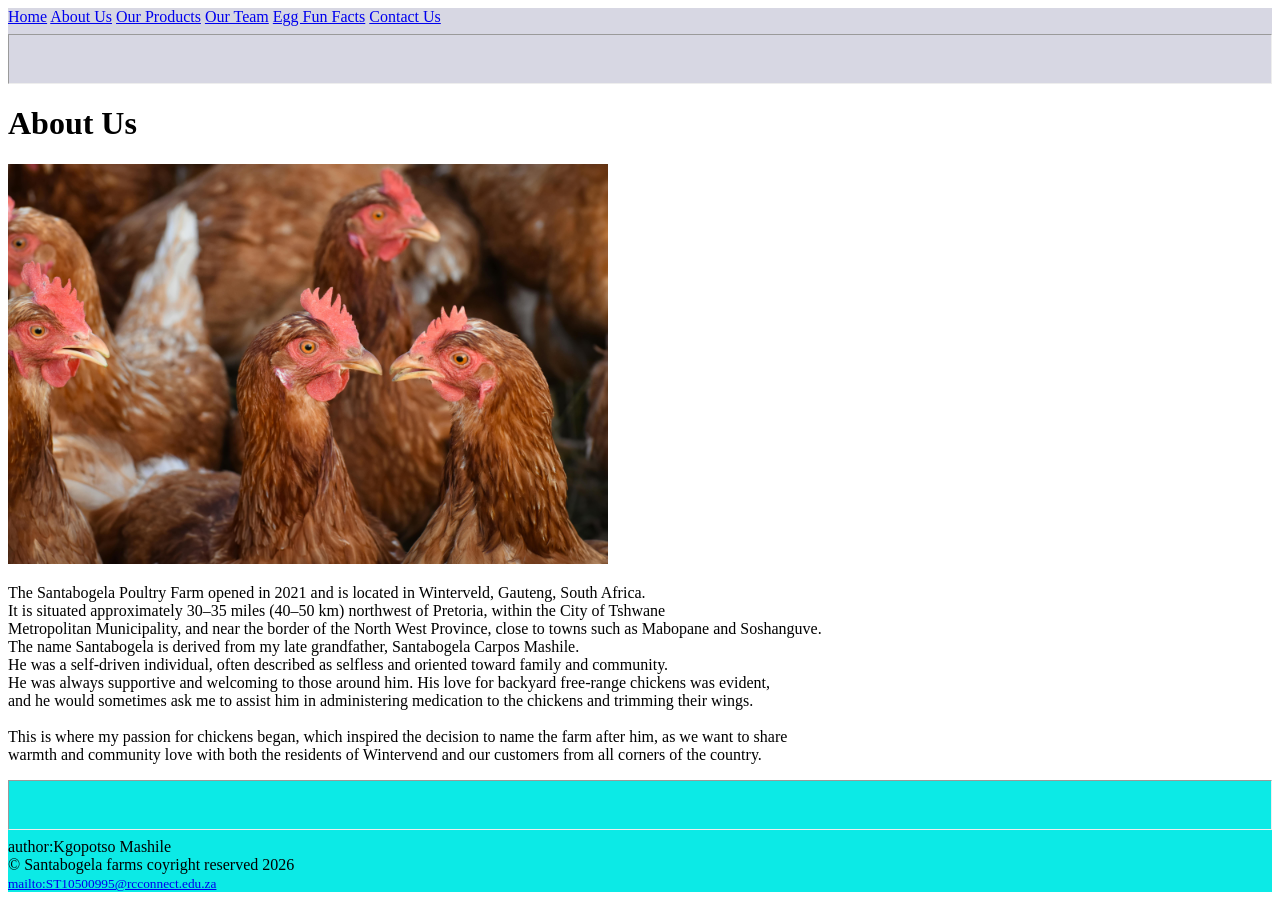
==== about.html @ d3beddb4 "Initial commit" ====
<!DOCTYPE html>

<html>
    <head>
        <title>About Us</title>
        </head>

        <header style="background-color: rgba(54, 54, 113, 0.198);">
        <a href="index.html">Home</a>
        <a href="about.html">About Us</a>
        <a href="ourproducts.html">Our Products</a>
     <a href="ourteam.html">Our Team</a>
     <a href="eggfunfacts.html">Egg Fun Facts</a>
     <a href="contacts.html">Contact Us</a>
     <hr size="50">

     </header>


     <body> 
        
     <h1>About Us</h1>
     
     <img src="images/chicken4.jpg" height="400">
     

       
    <p>
    The Santabogela Poultry Farm opened in 2021 and is located in Winterveld, Gauteng, South Africa. <br>
    It is situated approximately 30–35 miles (40–50 km) northwest of Pretoria, within the City of Tshwane <br> 
    Metropolitan Municipality, and near the border of the North West Province, close to towns such as Mabopane and Soshanguve.<br>
    The name Santabogela is derived from my late grandfather, Santabogela Carpos Mashile. <br>
    He was a self-driven individual, often described as selfless and oriented toward family and community. <br> 
    He was always supportive and welcoming to those around him. His love for backyard free-range chickens was evident,<br>
    and he would sometimes ask me to assist him in administering medication to the chickens and trimming their wings. <br>
    <br>
    This is where my passion for chickens began, which inspired the decision to name the farm after him, as we want to share <br>
    warmth and community love with both the residents of Wintervend and our customers from all corners of the country.

     </p>
            


         <footer style="background-color: rgb(12, 234, 230);">
             <hr size="50">
                   author:Kgopotso Mashile <br>
                  &copy; Santabogela farms coyright reserved 2026 <br>
             <small><a href="mailto:ST10500995@rcconnect.edu.za">mailto:ST10500995@rcconnect.edu.za</a> </small> <br>

         </footer>
     
     </body>
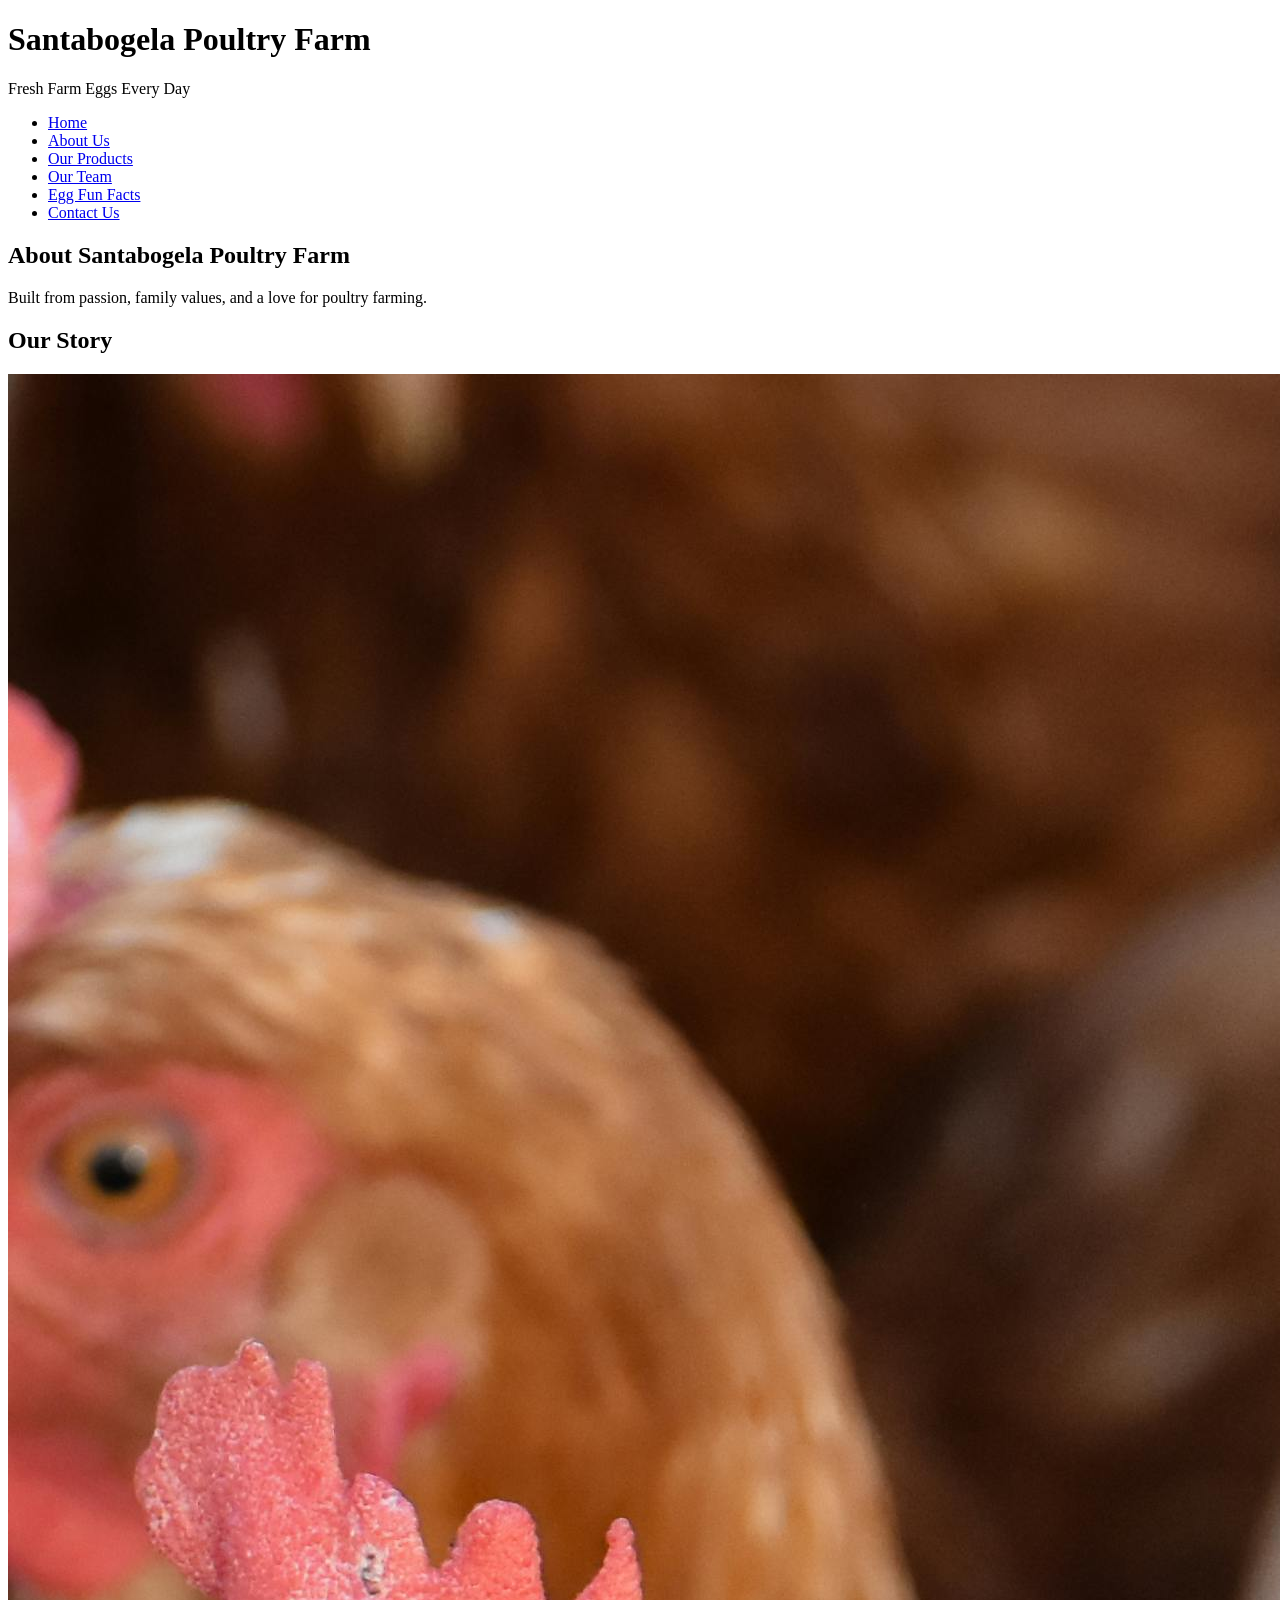
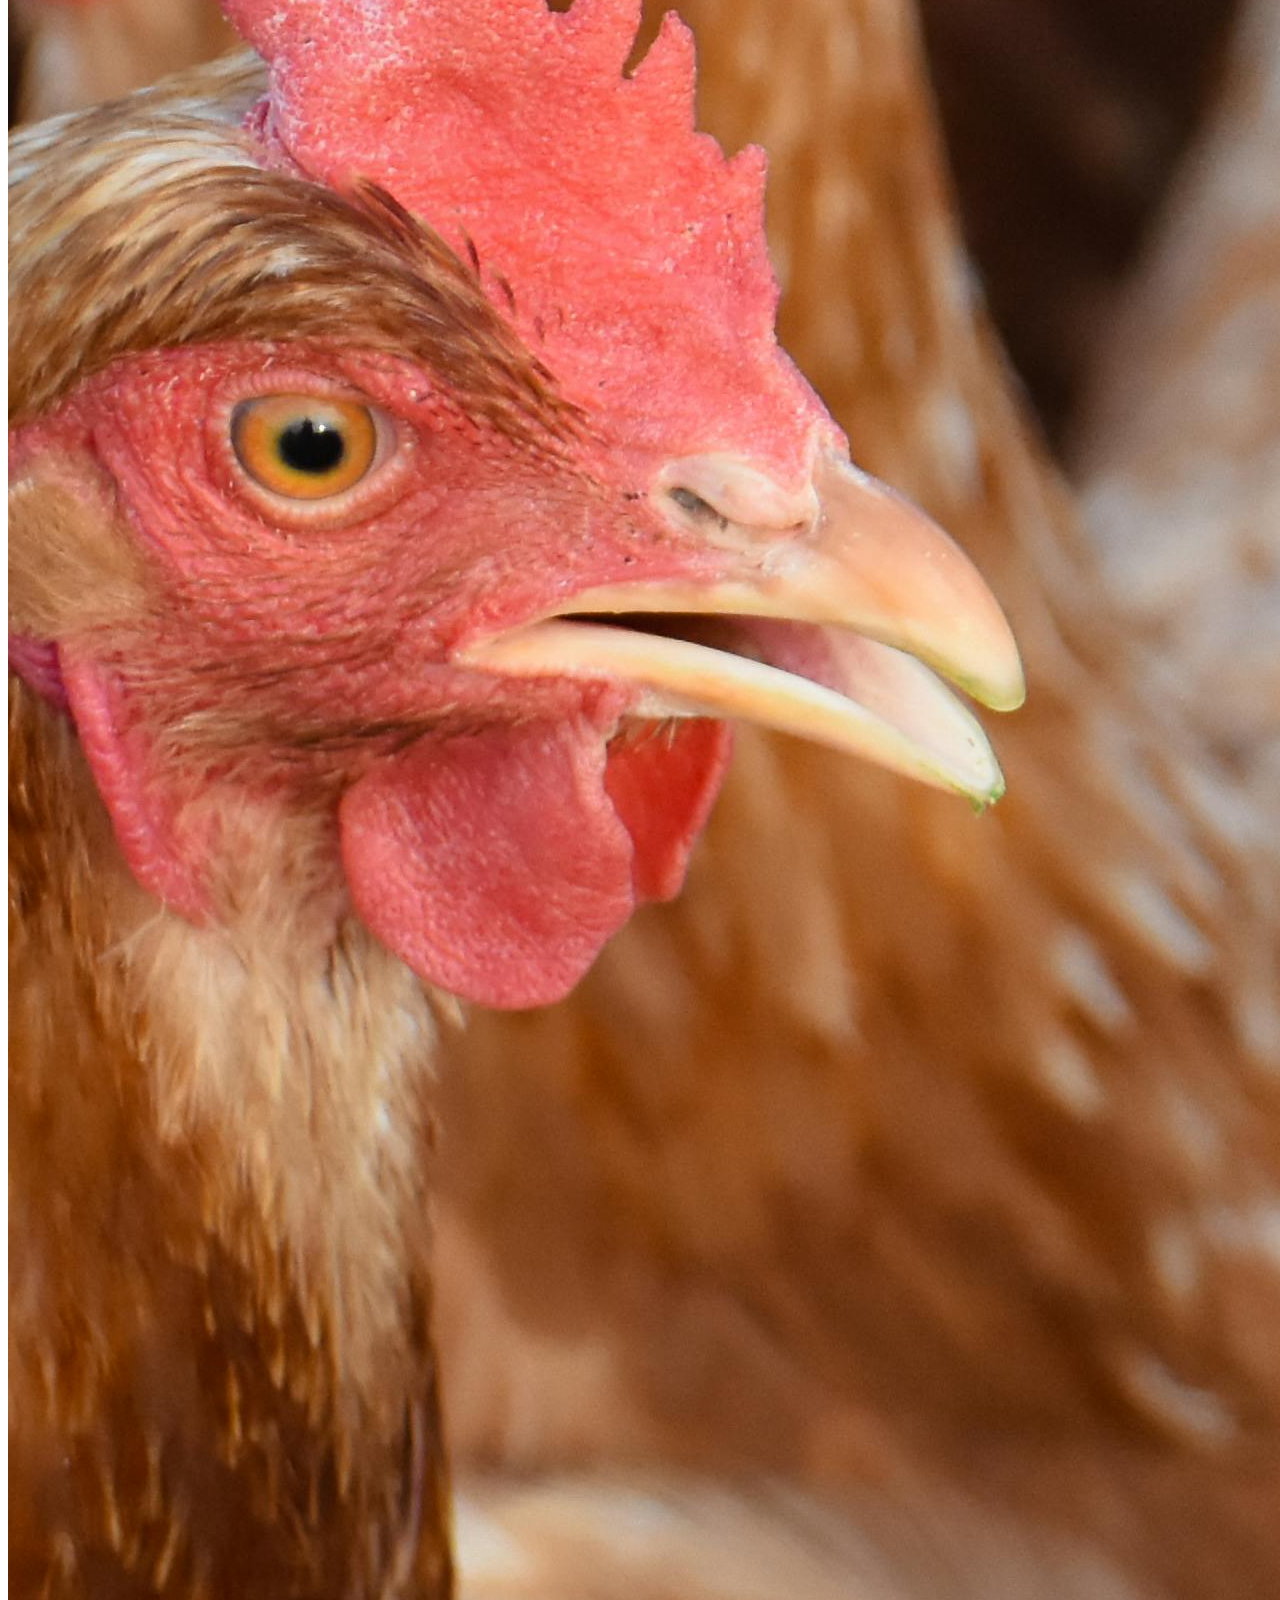
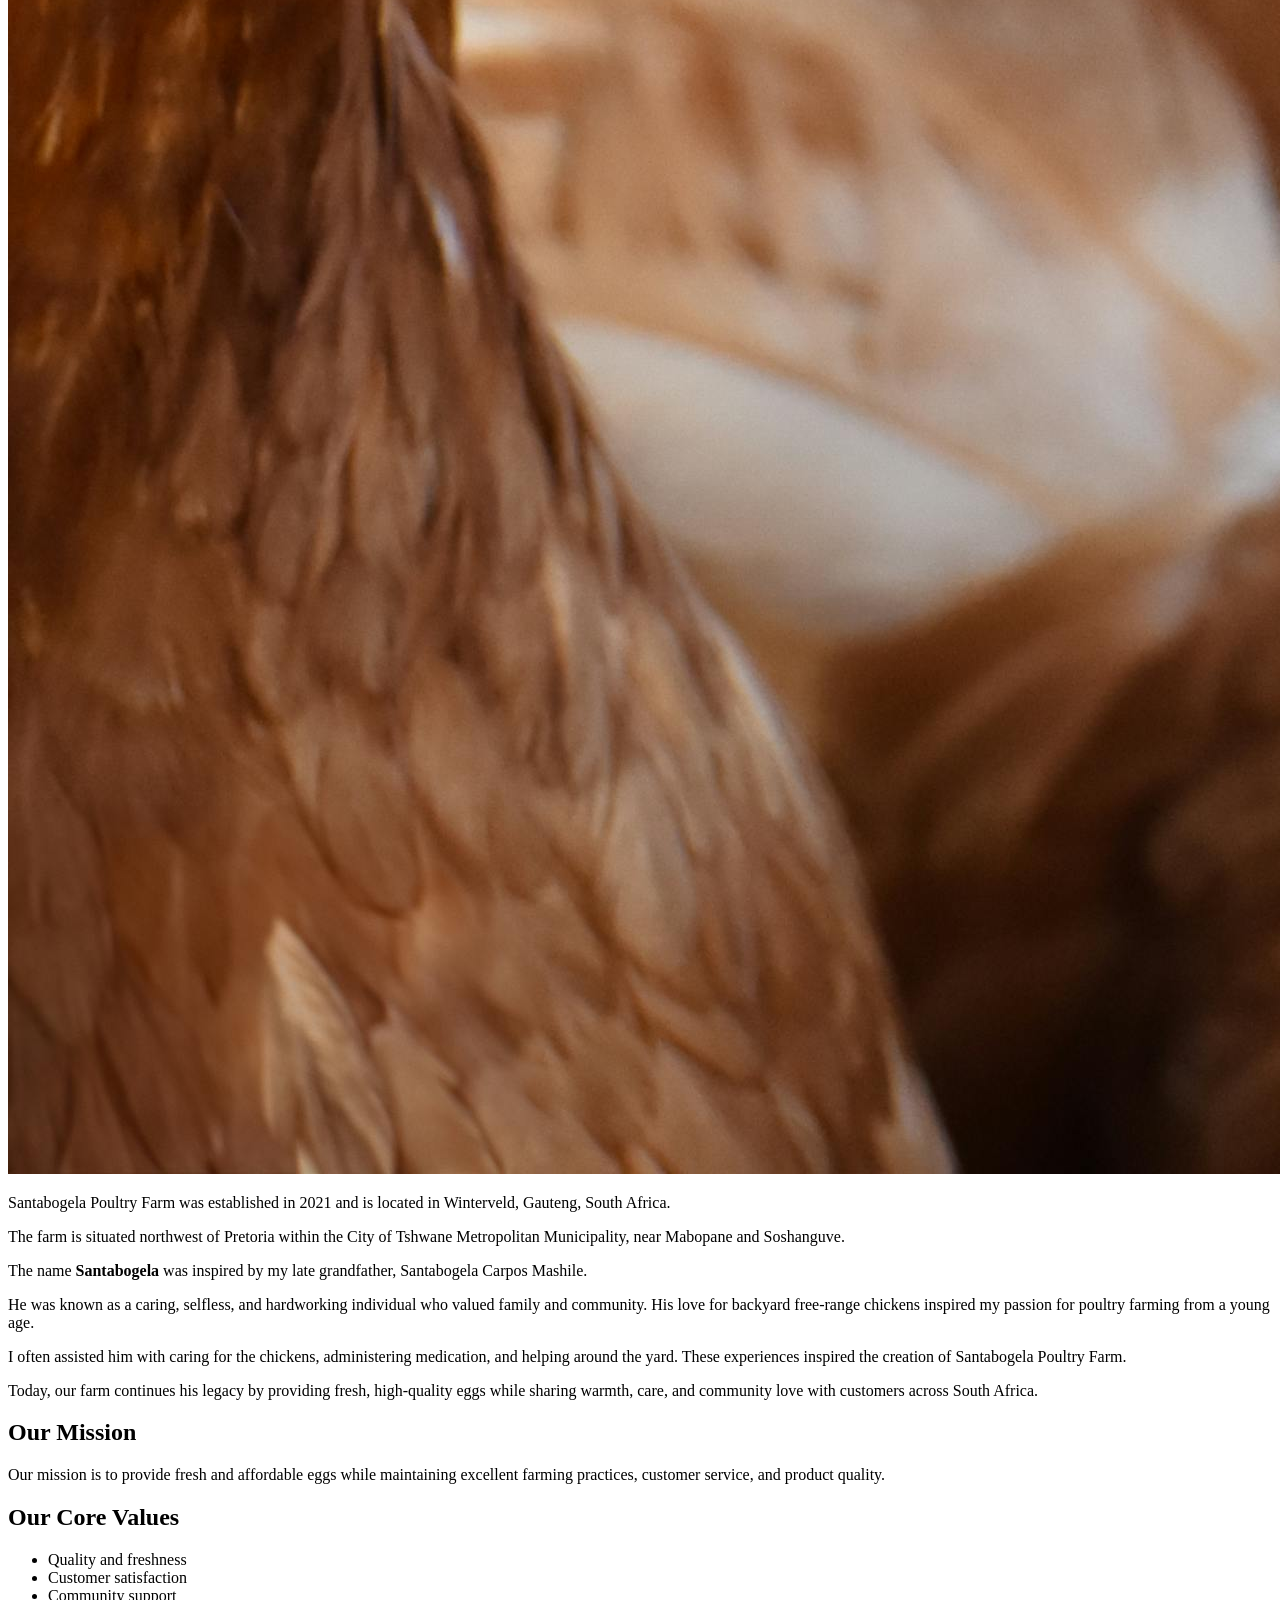
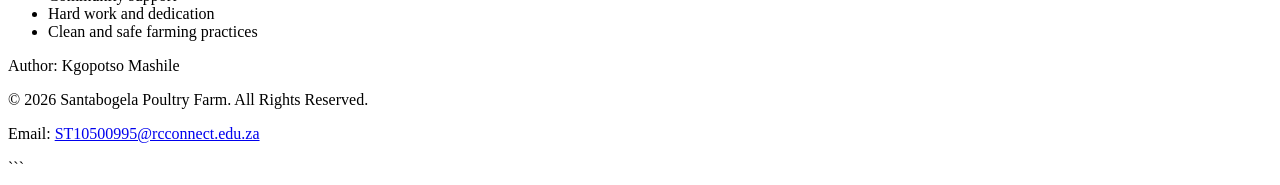
==== commit c0b71d5c: "updated my index, about,our team and contact page also added readme file" ====
--- a/about.html
+++ b/about.html
@@ -1,55 +1,182 @@
+
 <!DOCTYPE html>
-
-<html>
-    <head>
-        <title>About Us</title>
-        </head>
-
-        <header style="background-color: rgba(54, 54, 113, 0.198);">
-        <a href="index.html">Home</a>
-        <a href="about.html">About Us</a>
-        <a href="ourproducts.html">Our Products</a>
-     <a href="ourteam.html">Our Team</a>
-     <a href="eggfunfacts.html">Egg Fun Facts</a>
-     <a href="contacts.html">Contact Us</a>
-     <hr size="50">
-
-     </header>
-
-
-     <body> 
-        
-     <h1>About Us</h1>
-     
-     <img src="images/chicken4.jpg" height="400">
-     
-
-       
-    <p>
-    The Santabogela Poultry Farm opened in 2021 and is located in Winterveld, Gauteng, South Africa. <br>
-    It is situated approximately 30–35 miles (40–50 km) northwest of Pretoria, within the City of Tshwane <br> 
-    Metropolitan Municipality, and near the border of the North West Province, close to towns such as Mabopane and Soshanguve.<br>
-    The name Santabogela is derived from my late grandfather, Santabogela Carpos Mashile. <br>
-    He was a self-driven individual, often described as selfless and oriented toward family and community. <br> 
-    He was always supportive and welcoming to those around him. His love for backyard free-range chickens was evident,<br>
-    and he would sometimes ask me to assist him in administering medication to the chickens and trimming their wings. <br>
-    <br>
-    This is where my passion for chickens began, which inspired the decision to name the farm after him, as we want to share <br>
-    warmth and community love with both the residents of Wintervend and our customers from all corners of the country.
-
-     </p>
-            
-
-
-         <footer style="background-color: rgb(12, 234, 230);">
-             <hr size="50">
-                   author:Kgopotso Mashile <br>
-                  &copy; Santabogela farms coyright reserved 2026 <br>
-             <small><a href="mailto:ST10500995@rcconnect.edu.za">mailto:ST10500995@rcconnect.edu.za</a> </small> <br>
-
-         </footer>
-     
-     </body>
+<html lang="en">
+
+<head>
+
+    <meta charset="UTF-8">
+
+    <meta name="viewport" content="width=device-width, initial-scale=1.0">
+
+    <title>About Us | Santabogela Poultry Farm</title>
+
+    <!-- External CSS -->
+    <link rel="stylesheet" href="style.css">
+
+    <!-- Google Font -->
+    <link rel="preconnect" href="https://fonts.googleapis.com">
+
+    <link href="https://fonts.googleapis.com/css2?family=Poppins:wght@300;400;600;700&display=swap" rel="stylesheet">
+
+</head>
+
+<body>
+
+    <!-- HEADER -->
+    <header>
+
+        <div class="logo">
+
+            <h1>Santabogela Poultry Farm</h1>
+
+            <p>Fresh Farm Eggs Every Day</p>
+
+        </div>
+
+        <!-- NAVIGATION -->
+        <nav>
+
+            <ul>
+
+                <li><a href="index.html">Home</a></li>
+
+                <li><a href="about.html" class="active">About Us</a></li>
+
+                <li><a href="ourproducts.html">Our Products</a></li>
+
+                <li><a href="ourteam.html">Our Team</a></li>
+
+                <li><a href="eggfunfacts.html">Egg Fun Facts</a></li>
+
+                <li><a href="contacts.html">Contact Us</a></li>
+
+            </ul>
+
+        </nav>
+
+    </header>
+
+    <!-- HERO SECTION -->
+    <section class="hero">
+
+        <div class="hero-text">
+
+            <h2>About Santabogela Poultry Farm</h2>
+
+            <p>
+                Built from passion, family values, and a love for poultry farming.
+            </p>
+
+        </div>
+
+    </section>
+
+    <!-- MAIN CONTENT -->
+    <main class="container">
+
+        <!-- ABOUT STORY -->
+        <section class="card">
+
+            <h2>Our Story</h2>
+
+            <img src="images/chicken4.jpg"
+                 alt="Santabogela Poultry Farm"
+                 class="about-image">
+
+            <p>
+                Santabogela Poultry Farm was established in 2021 and is located
+                in Winterveld, Gauteng, South Africa.
+            </p>
+
+            <p>
+                The farm is situated northwest of Pretoria within the City of Tshwane
+                Metropolitan Municipality, near Mabopane and Soshanguve.
+            </p>
+
+            <p>
+                The name <strong>Santabogela</strong> was inspired by my late grandfather,
+                Santabogela Carpos Mashile.
+            </p>
+
+            <p>
+                He was known as a caring, selfless, and hardworking individual who
+                valued family and community. His love for backyard free-range chickens
+                inspired my passion for poultry farming from a young age.
+            </p>
+
+            <p>
+                I often assisted him with caring for the chickens, administering medication,
+                and helping around the yard. These experiences inspired the creation of
+                Santabogela Poultry Farm.
+            </p>
+
+            <p>
+                Today, our farm continues his legacy by providing fresh, high-quality eggs
+                while sharing warmth, care, and community love with customers across South Africa.
+            </p>
+
+        </section>
+
+        <!-- MISSION -->
+        <section class="card">
+
+            <h2>Our Mission</h2>
+
+            <p>
+                Our mission is to provide fresh and affordable eggs while maintaining
+                excellent farming practices, customer service, and product quality.
+            </p>
+
+        </section>
+
+        <!-- VALUES -->
+        <section class="card">
+
+            <h2>Our Core Values</h2>
+
+            <ul>
+
+                <li>Quality and freshness</li>
+
+                <li>Customer satisfaction</li>
+
+                <li>Community support</li>
+
+                <li>Hard work and dedication</li>
+
+                <li>Clean and safe farming practices</li>
+
+            </ul>
+
+        </section>
+
+    </main>
+
+    <!-- FOOTER -->
+    <footer>
+
+        <p>
+            Author: Kgopotso Mashile
+        </p>
+
+        <p>
+            &copy; 2026 Santabogela Poultry Farm.
+            All Rights Reserved.
+        </p>
+
+        <p>
+            Email:
+            <a href="mailto:ST10500995@rcconnect.edu.za">
+                ST10500995@rcconnect.edu.za
+            </a>
+        </p>
+
+    </footer>
+
+</body>
+</html>
+```
+
 
 
 
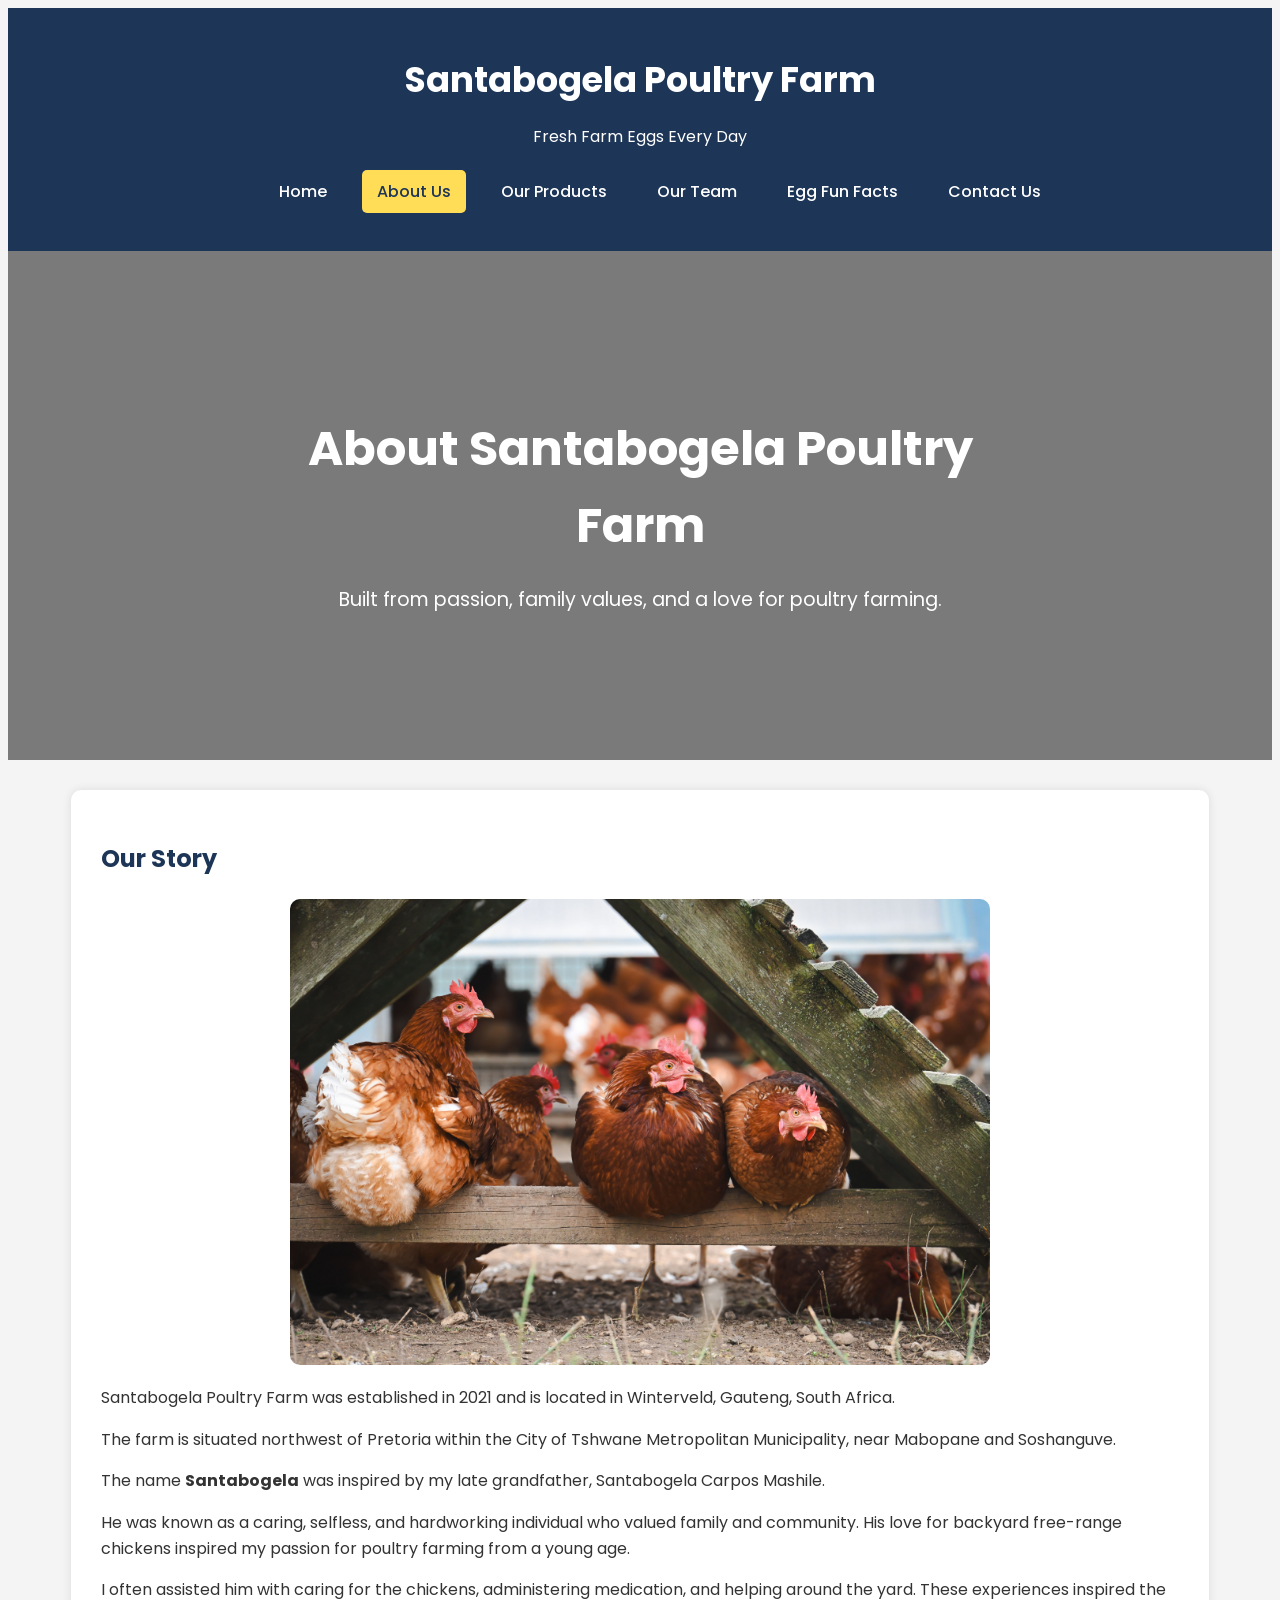
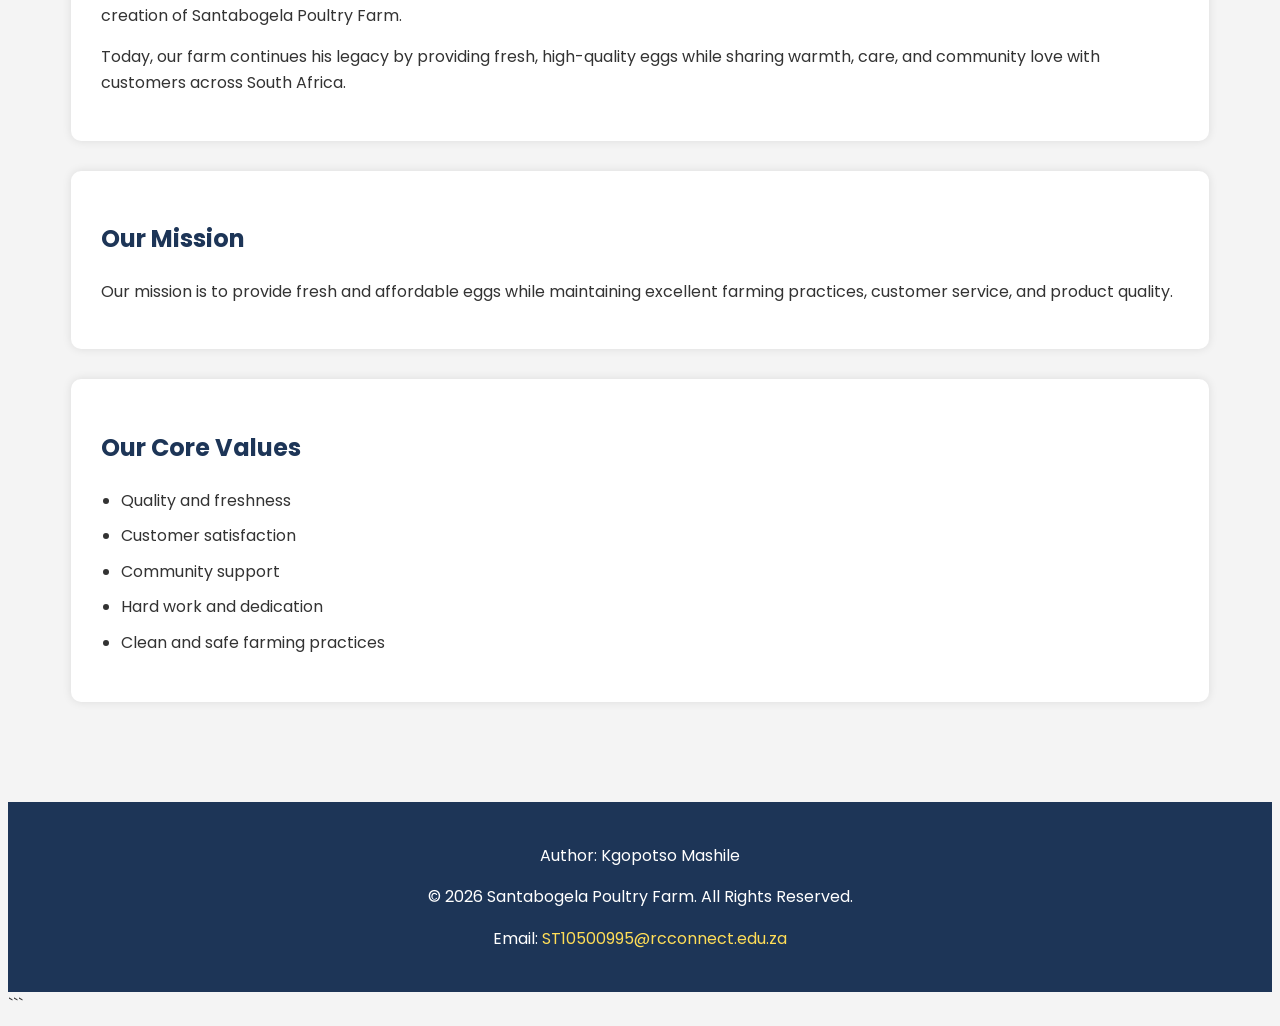
==== commit f5b278a0: "added photos" ====
--- a/about.html
+++ b/about.html
@@ -18,6 +18,8 @@
 
     <link href="https://fonts.googleapis.com/css2?family=Poppins:wght@300;400;600;700&display=swap" rel="stylesheet">
 
+    <link rel="stylesheet" href="css/style.css">
+
 </head>
 
 <body>
@@ -79,7 +81,7 @@
 
             <h2>Our Story</h2>
 
-            <img src="images/chicken4.jpg"
+            <img src="images/freerange.jpg"
                  alt="Santabogela Poultry Farm"
                  class="about-image">
 
--- a/css/style.css
+++ b/css/style.css
@@ -0,0 +1,387 @@
+html5
+
+
+*{
+    margin: 0;
+    padding: 0;
+    box-sizing: border-box;
+}
+
+body{
+    font-family: 'Poppins', sans-serif;
+    background-color: #f4f4f4;
+    color: #333;
+    line-height: 1.6;
+}
+
+
+header{
+    background-color: #1d3557;
+    color: white;
+    text-align: center;
+    padding: 20px;
+}
+
+/* LOGO */
+.logo h1{
+    font-size: 2.2rem;
+    margin-bottom: 5px;
+}
+
+.logo p{
+    font-size: 1rem;
+}
+
+
+
+nav ul{
+    list-style: none;
+    display: flex;
+    justify-content: center;
+    flex-wrap: wrap;
+    margin-top: 20px;
+}
+
+nav ul li{
+    margin: 10px;
+}
+
+nav ul li a{
+    color: white;
+    text-decoration: none;
+    padding: 10px 15px;
+    border-radius: 5px;
+    transition: 0.3s;
+    font-weight: 500;
+}
+
+/* ACTIVE PAGE */
+.active{
+    background-color: #ffdd57;
+    color: #1d3557;
+}
+
+/* HOVER EFFECT */
+nav ul li a:hover{
+    background-color: #457b9d;
+}
+
+
+
+.hero{
+    background-image:
+    linear-gradient(rgba(0,0,0,0.5),
+    rgba(0,0,0,0.5)),
+    url("images/chicken4.jpg");
+
+    background-size: cover;
+    background-position: center;
+
+    color: white;
+    text-align: center;
+
+    padding: 120px 20px;
+}
+
+.hero-text{
+    max-width: 700px;
+    margin: auto;
+}
+
+.hero h2{
+    font-size: 3rem;
+    margin-bottom: 20px;
+}
+
+.hero p{
+    font-size: 1.2rem;
+    margin-bottom: 25px;
+}
+
+
+
+.btn{
+    background-color: #ffdd57;
+    color: #1d3557;
+    padding: 12px 20px;
+    text-decoration: none;
+    border-radius: 5px;
+    font-weight: bold;
+    display: inline-block;
+    transition: 0.3s;
+}
+
+.btn:hover{
+    background-color: #1d3557;
+    color: white;
+}
+
+
+
+.container{
+    width: 90%;
+    max-width: 1200px;
+    margin: auto;
+    padding: 30px 0;
+}
+
+
+
+.card{
+    background-color: white;
+    padding: 30px;
+    margin-bottom: 30px;
+    border-radius: 10px;
+    box-shadow: 0px 0px 10px rgba(0,0,0,0.1);
+    transition: 0.3s;
+}
+
+.card:hover{
+    transform: translateY(-5px);
+}
+
+.card h2{
+    color: #1d3557;
+    margin-bottom: 20px;
+}
+
+.card p{
+    margin-bottom: 15px;
+}
+
+
+
+.card ul{
+    padding-left: 20px;
+}
+
+.card ul li{
+    margin-bottom: 10px;
+}
+
+
+
+.gallery{
+    margin: 40px 0;
+}
+
+.gallery h2{
+    text-align: center;
+    margin-bottom: 25px;
+    color: #1d3557;
+}
+
+.gallery-grid{
+    display: grid;
+    grid-template-columns:
+    repeat(auto-fit, minmax(250px, 1fr));
+
+    gap: 20px;
+}
+
+.gallery-grid img{
+    width: 100%;
+    height: 250px;
+    object-fit: cover;
+
+    border-radius: 10px;
+
+    box-shadow: 0px 0px 10px rgba(0,0,0,0.1);
+
+    transition: 0.3s;
+}
+
+.gallery-grid img:hover{
+    transform: scale(1.03);
+}
+
+
+.products-grid{
+    display: grid;
+    grid-template-columns:
+    repeat(auto-fit, minmax(250px, 1fr));
+
+    gap: 25px;
+    margin-top: 30px;
+}
+
+.product-card{
+    background-color: white;
+    border-radius: 10px;
+    overflow: hidden;
+    text-align: center;
+
+    box-shadow: 0px 0px 10px rgba(0,0,0,0.1);
+
+    transition: 0.3s;
+}
+
+.product-card:hover{
+    transform: translateY(-8px);
+}
+
+.product-card img{
+    width: 100%;
+    height: 220px;
+    object-fit: cover;
+}
+
+.product-card h3{
+    color: #1d3557;
+    margin: 15px 0;
+}
+
+.product-card p{
+    padding: 0 15px 20px;
+}
+
+.product-card .btn{
+    margin-bottom: 20px;
+}
+
+
+
+.info-boxes{
+    display: grid;
+    grid-template-columns:
+    repeat(auto-fit, minmax(250px, 1fr));
+
+    gap: 20px;
+    margin: 30px 0;
+}
+
+.info-card{
+    background-color: white;
+    padding: 25px;
+    text-align: center;
+
+    border-radius: 10px;
+
+    box-shadow: 0px 0px 10px rgba(0,0,0,0.1);
+}
+
+.info-card h3{
+    color: #1d3557;
+    margin-bottom: 10px;
+}
+
+
+
+.contact-grid{
+    display: grid;
+    grid-template-columns:
+    repeat(auto-fit, minmax(220px, 1fr));
+
+    gap: 20px;
+}
+
+.contact-card{
+    background-color: white;
+    padding: 25px;
+
+    border-radius: 10px;
+
+    text-align: center;
+
+    box-shadow: 0px 0px 10px rgba(0,0,0,0.1);
+
+    transition: 0.3s;
+}
+
+.contact-card:hover{
+    transform: translateY(-5px);
+}
+
+.contact-card h3{
+    color: #1d3557;
+    margin-bottom: 15px;
+}
+
+/* =========================
+   BLOCKQUOTE
+========================= */
+
+blockquote{
+    background-color: #f9f9f9;
+    border-left: 5px solid #ffdd57;
+
+    padding: 15px;
+    margin: 20px 0;
+
+    font-style: italic;
+}
+
+
+
+.about-image{
+    width: 100%;
+    max-width: 700px;
+
+    display: block;
+
+    margin: 20px auto;
+
+    border-radius: 10px;
+}
+
+/* =========================
+   FOOTER
+========================= */
+
+footer{
+    background-color: #1d3557;
+    color: white;
+
+    text-align: center;
+
+    padding: 25px;
+
+    margin-top: 40px;
+}
+
+footer a{
+    color: #ffdd57;
+    text-decoration: none;
+}
+
+footer a:hover{
+    text-decoration: underline;
+}
+
+/* =========================
+   RESPONSIVE DESIGN
+========================= */
+
+@media screen and (max-width: 768px){
+
+    nav ul{
+        flex-direction: column;
+        align-items: center;
+    }
+
+    .hero{
+        padding: 80px 20px;
+    }
+
+    .hero h2{
+        font-size: 2rem;
+    }
+
+    .hero p{
+        font-size: 1rem;
+    }
+
+    .container{
+        width: 95%;
+    }
+
+    .gallery-grid img{
+        height: 220px;
+    }
+
+}
+```
+
+
+
+
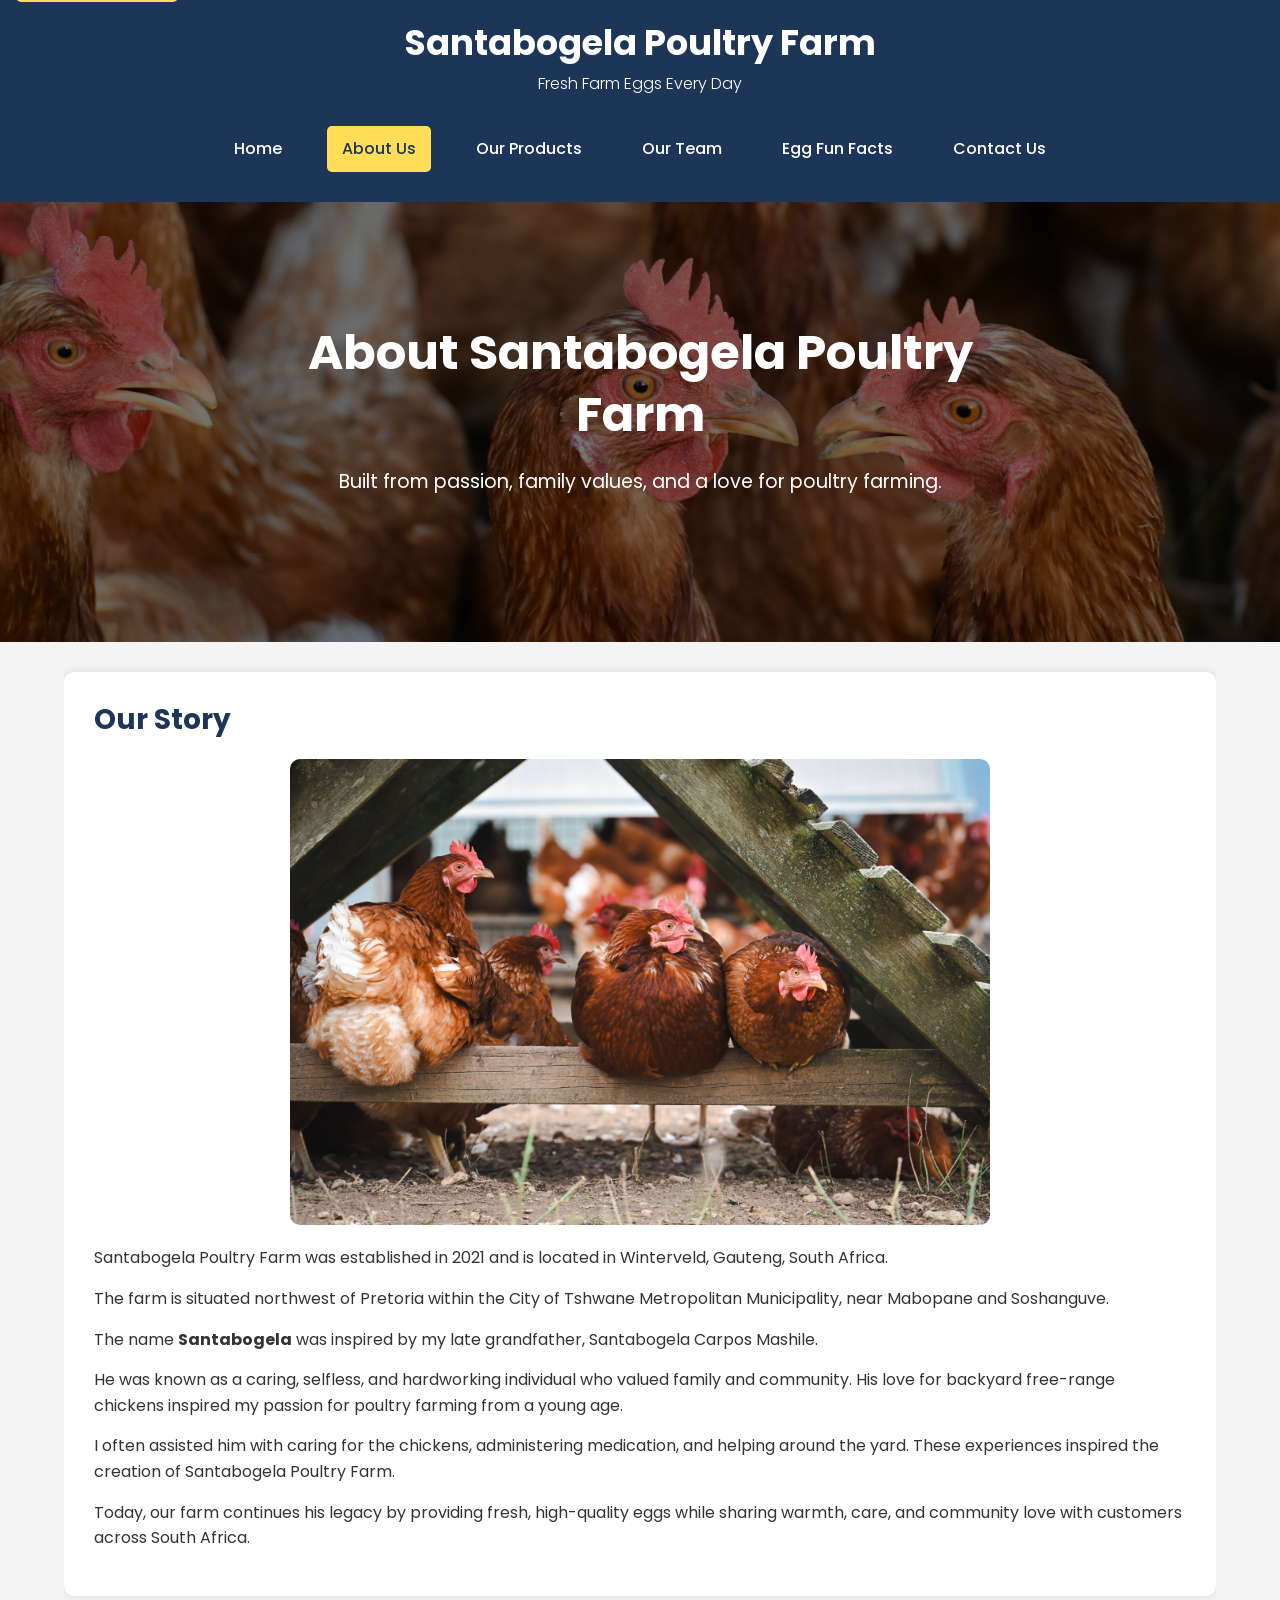
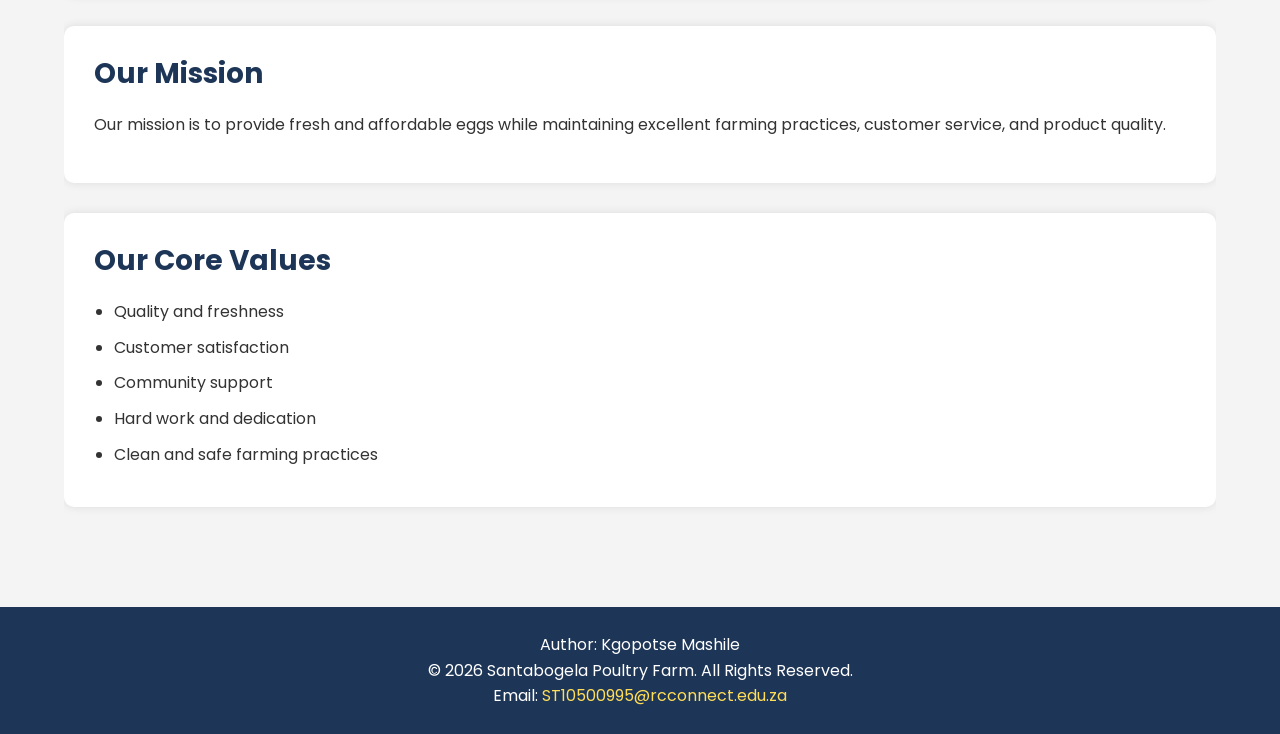
==== commit d0e1527c: "Java code, robot, folder, Readme file change log" ====
--- a/about.html
+++ b/about.html
@@ -1,207 +1,130 @@
-
 <!DOCTYPE html>
-<html lang="en">
+<html lang="en-ZA">
 
 <head>
-
     <meta charset="UTF-8">
-
     <meta name="viewport" content="width=device-width, initial-scale=1.0">
-
+    <meta name="description" content="Learn about Santabogela Poultry Farm, a family-owned egg farm in Winterveld inspired by Santabogela Carpos Mashile's legacy.">
+    <meta name="keywords" content="Santabogela Poultry Farm story, Winterveld poultry farm, family egg farm, Gauteng eggs">
+    <meta name="author" content="Kgopotse Mashile">
     <title>About Us | Santabogela Poultry Farm</title>
-
-    <!-- External CSS -->
-    <link rel="stylesheet" href="style.css">
 
     <!-- Google Font -->
     <link rel="preconnect" href="https://fonts.googleapis.com">
-
+    <link rel="preconnect" href="https://fonts.gstatic.com" crossorigin>
     <link href="https://fonts.googleapis.com/css2?family=Poppins:wght@300;400;600;700&display=swap" rel="stylesheet">
 
+    <!-- External CSS -->
     <link rel="stylesheet" href="css/style.css">
-
 </head>
 
 <body>
+    <a class="skip-link" href="#main-content">Skip to content</a>
 
-    <!-- HEADER -->
+    <!-- Header section -->
     <header>
-
         <div class="logo">
-
             <h1>Santabogela Poultry Farm</h1>
-
             <p>Fresh Farm Eggs Every Day</p>
-
         </div>
 
-        <!-- NAVIGATION -->
-        <nav>
-
-            <ul>
-
+        <!-- Navigation menu -->
+        <button class="nav-toggle" type="button" aria-expanded="false" aria-controls="main-navigation">
+            Menu
+        </button>
+        <nav aria-label="Primary navigation">
+            <ul id="main-navigation">
                 <li><a href="index.html">Home</a></li>
-
                 <li><a href="about.html" class="active">About Us</a></li>
-
-                <li><a href="ourproducts.html">Our Products</a></li>
-
-                <li><a href="ourteam.html">Our Team</a></li>
-
+                <li><a href="products.html">Our Products</a></li>
+                <li><a href="team.html">Our Team</a></li>
                 <li><a href="eggfunfacts.html">Egg Fun Facts</a></li>
-
-                <li><a href="contacts.html">Contact Us</a></li>
-
+                <li><a href="contact.html">Contact Us</a></li>
             </ul>
-
         </nav>
-
     </header>
 
-    <!-- HERO SECTION -->
+    <!-- Hero banner -->
     <section class="hero">
-
         <div class="hero-text">
-
             <h2>About Santabogela Poultry Farm</h2>
-
             <p>
                 Built from passion, family values, and a love for poultry farming.
             </p>
-
         </div>
-
     </section>
 
-    <!-- MAIN CONTENT -->
-    <main class="container">
+    <!-- Main content -->
+    <main id="main-content" class="container">
 
-        <!-- ABOUT STORY -->
+        <!-- Farm story -->
         <section class="card">
-
             <h2>Our Story</h2>
-
             <img src="images/freerange.jpg"
-                 alt="Santabogela Poultry Farm"
-                 class="about-image">
-
+                 alt="Free-range chickens at Santabogela Poultry Farm"
+                 class="about-image"
+                 loading="lazy">
             <p>
                 Santabogela Poultry Farm was established in 2021 and is located
                 in Winterveld, Gauteng, South Africa.
             </p>
-
             <p>
                 The farm is situated northwest of Pretoria within the City of Tshwane
                 Metropolitan Municipality, near Mabopane and Soshanguve.
             </p>
-
             <p>
                 The name <strong>Santabogela</strong> was inspired by my late grandfather,
                 Santabogela Carpos Mashile.
             </p>
-
             <p>
                 He was known as a caring, selfless, and hardworking individual who
                 valued family and community. His love for backyard free-range chickens
                 inspired my passion for poultry farming from a young age.
             </p>
-
             <p>
                 I often assisted him with caring for the chickens, administering medication,
                 and helping around the yard. These experiences inspired the creation of
                 Santabogela Poultry Farm.
             </p>
-
             <p>
                 Today, our farm continues his legacy by providing fresh, high-quality eggs
                 while sharing warmth, care, and community love with customers across South Africa.
             </p>
-
         </section>
 
-        <!-- MISSION -->
+        <!-- Mission -->
         <section class="card">
-
             <h2>Our Mission</h2>
-
             <p>
                 Our mission is to provide fresh and affordable eggs while maintaining
                 excellent farming practices, customer service, and product quality.
             </p>
-
         </section>
 
-        <!-- VALUES -->
+        <!-- Core values -->
         <section class="card">
-
             <h2>Our Core Values</h2>
-
             <ul>
-
                 <li>Quality and freshness</li>
-
                 <li>Customer satisfaction</li>
-
                 <li>Community support</li>
-
                 <li>Hard work and dedication</li>
-
                 <li>Clean and safe farming practices</li>
-
             </ul>
-
         </section>
 
     </main>
 
-    <!-- FOOTER -->
+    <!-- Footer -->
     <footer>
-
-        <p>
-            Author: Kgopotso Mashile
-        </p>
-
-        <p>
-            &copy; 2026 Santabogela Poultry Farm.
-            All Rights Reserved.
-        </p>
-
+        <p>Author: Kgopotse Mashile</p>
+        <p>&copy; 2026 Santabogela Poultry Farm. All Rights Reserved.</p>
         <p>
             Email:
-            <a href="mailto:ST10500995@rcconnect.edu.za">
-                ST10500995@rcconnect.edu.za
-            </a>
+            <a href="mailto:ST10500995@rcconnect.edu.za">ST10500995@rcconnect.edu.za</a>
         </p>
-
     </footer>
 
+    <script src="javascript/script.js"></script>
 </body>
 </html>
-```
-
-
-
-
-
-
-
-     
-
-
-      
-        
-
-
-
-
-
-    
-
-            
-
-       
-    
-
-    
-
-
--- a/css/style.css
+++ b/css/style.css
@@ -1,387 +1,692 @@
-html5
-
-
-*{
+/* CSS Reset – based on HTML5 Doctor reset stylesheet */
+*,
+*::before,
+*::after {
     margin: 0;
     padding: 0;
     box-sizing: border-box;
 }
 
-body{
-    font-family: 'Poppins', sans-serif;
+/* Base typography and colour scheme */
+html {
+    font-size: 100%;
+    scroll-behavior: smooth;
+}
+
+body {
+    font-family: 'Poppins', Arial, Helvetica, sans-serif;
+    font-size: 1rem;
+    font-weight: 400;
+    line-height: 1.6;
+    letter-spacing: 0;
     background-color: #f4f4f4;
     color: #333;
-    line-height: 1.6;
-}
-
-
-header{
+    overflow-x: hidden;
+}
+
+img {
+    max-width: 100%;
+    height: auto;
+}
+
+h1,
+h2,
+h3 {
+    font-weight: 700;
+    letter-spacing: 0;
+    line-height: 1.3;
+}
+
+.skip-link {
+    position: absolute;
+    top: -3rem;
+    left: 1rem;
+    z-index: 1000;
+    background-color: #ffdd57;
+    color: #1d3557;
+    padding: 0.75rem 1rem;
+    border-radius: 0.3125rem;
+    font-weight: 700;
+    text-decoration: none;
+    transition: top 0.2s ease;
+}
+
+.skip-link:focus {
+    top: 1rem;
+}
+
+/* Header and navigation */
+header {
     background-color: #1d3557;
-    color: white;
-    text-align: center;
-    padding: 20px;
-}
-
-/* LOGO */
-.logo h1{
+    color: #ffffff;
+    text-align: center;
+    padding: 1.25rem;
+}
+
+.logo h1 {
     font-size: 2.2rem;
-    margin-bottom: 5px;
-}
-
-.logo p{
+    margin-bottom: 0.3125rem;
+}
+
+.logo p {
     font-size: 1rem;
-}
-
-
-
-nav ul{
+    font-weight: 300;
+}
+
+nav ul {
     list-style: none;
     display: flex;
     justify-content: center;
     flex-wrap: wrap;
-    margin-top: 20px;
-}
-
-nav ul li{
-    margin: 10px;
-}
-
-nav ul li a{
-    color: white;
+    margin-top: 1.25rem;
+    gap: 0.625rem;
+}
+
+nav ul li {
+    margin: 0.625rem;
+}
+
+nav ul li a {
+    color: #ffffff;
     text-decoration: none;
-    padding: 10px 15px;
-    border-radius: 5px;
-    transition: 0.3s;
+    padding: 0.625rem 0.9375rem;
+    border-radius: 0.3125rem;
+    transition: background-color 0.3s ease, color 0.3s ease;
     font-weight: 500;
-}
-
-/* ACTIVE PAGE */
-.active{
+    display: inline-block;
+}
+
+nav ul li a.active {
     background-color: #ffdd57;
     color: #1d3557;
 }
 
-/* HOVER EFFECT */
-nav ul li a:hover{
+nav ul li a:hover {
     background-color: #457b9d;
 }
 
-
-
-.hero{
+nav ul li a:focus {
+    outline: 0.125rem solid #ffdd57;
+    outline-offset: 0.125rem;
+}
+
+nav ul li a:active {
+    background-color: #2a5a7a;
+}
+
+.nav-toggle {
+    display: none;
+    margin: 1rem auto 0;
+    background-color: #ffdd57;
+    color: #1d3557;
+    border: 0;
+    border-radius: 0.3125rem;
+    padding: 0.75rem 1rem;
+    font-family: inherit;
+    font-weight: 700;
+    cursor: pointer;
+}
+
+.nav-toggle:focus {
+    outline: 0.125rem solid #ffffff;
+    outline-offset: 0.125rem;
+}
+
+/* Hero section */
+.hero {
     background-image:
-    linear-gradient(rgba(0,0,0,0.5),
-    rgba(0,0,0,0.5)),
-    url("images/chicken4.jpg");
-
+        linear-gradient(rgba(0, 0, 0, 0.5), rgba(0, 0, 0, 0.5)),
+        url("../images/chicken4.jpg");
     background-size: cover;
     background-position: center;
-
-    color: white;
-    text-align: center;
-
-    padding: 120px 20px;
-}
-
-.hero-text{
-    max-width: 700px;
+    color: #ffffff;
+    text-align: center;
+    padding: 7.5rem 1.25rem;
+}
+
+.hero-text {
+    max-width: 43.75rem;
     margin: auto;
 }
 
-.hero h2{
+.hero h2 {
     font-size: 3rem;
-    margin-bottom: 20px;
-}
-
-.hero p{
+    margin-bottom: 1.25rem;
+}
+
+.hero p {
     font-size: 1.2rem;
-    margin-bottom: 25px;
-}
-
-
-
-.btn{
+    margin-bottom: 1.5625rem;
+}
+
+/* Buttons */
+.btn {
     background-color: #ffdd57;
     color: #1d3557;
-    padding: 12px 20px;
+    padding: 0.75rem 1.25rem;
     text-decoration: none;
-    border-radius: 5px;
-    font-weight: bold;
+    border-radius: 0.3125rem;
+    font-weight: 700;
     display: inline-block;
-    transition: 0.3s;
-}
-
-.btn:hover{
+    transition: background-color 0.3s ease, color 0.3s ease;
+}
+
+.btn:hover {
     background-color: #1d3557;
-    color: white;
-}
-
-
-
-.container{
+    color: #ffffff;
+}
+
+.btn:focus {
+    outline: 0.125rem solid #1d3557;
+    outline-offset: 0.125rem;
+}
+
+.btn:active {
+    transform: scale(0.98);
+}
+
+/* Main layout container */
+.container {
     width: 90%;
-    max-width: 1200px;
+    max-width: 75rem;
     margin: auto;
-    padding: 30px 0;
-}
-
-
-
-.card{
-    background-color: white;
-    padding: 30px;
-    margin-bottom: 30px;
-    border-radius: 10px;
-    box-shadow: 0px 0px 10px rgba(0,0,0,0.1);
-    transition: 0.3s;
-}
-
-.card:hover{
-    transform: translateY(-5px);
-}
-
-.card h2{
-    color: #1d3557;
-    margin-bottom: 20px;
-}
-
-.card p{
-    margin-bottom: 15px;
-}
-
-
-
-.card ul{
-    padding-left: 20px;
-}
-
-.card ul li{
-    margin-bottom: 10px;
-}
-
-
-
-.gallery{
-    margin: 40px 0;
-}
-
-.gallery h2{
-    text-align: center;
-    margin-bottom: 25px;
-    color: #1d3557;
-}
-
-.gallery-grid{
+    padding: 1.875rem 0;
+    overflow-x: hidden;
+}
+
+/* Content cards */
+.card {
+    background-color: #ffffff;
+    padding: 1.875rem;
+    margin-bottom: 1.875rem;
+    border-radius: 0.625rem;
+    box-shadow: 0 0 0.625rem rgba(0, 0, 0, 0.1);
+    transition: transform 0.3s ease;
+}
+
+.card:hover {
+    transform: translateY(-0.3125rem);
+}
+
+.card h2 {
+    color: #1d3557;
+    margin-bottom: 1.25rem;
+    font-size: 1.75rem;
+}
+
+.card p {
+    margin-bottom: 0.9375rem;
+}
+
+.card ul {
+    padding-left: 1.25rem;
+}
+
+.card ul li {
+    margin-bottom: 0.625rem;
+}
+
+/* Image gallery */
+.gallery {
+    margin: 2.5rem 0;
+}
+
+.gallery h2,
+.team-gallery h2 {
+    text-align: center;
+    margin-bottom: 1.5625rem;
+    color: #1d3557;
+    font-size: 1.75rem;
+}
+
+.gallery-grid {
     display: grid;
-    grid-template-columns:
-    repeat(auto-fit, minmax(250px, 1fr));
-
-    gap: 20px;
-}
-
-.gallery-grid img{
-    width: 100%;
-    height: 250px;
+    grid-template-columns: repeat(auto-fit, minmax(15.625rem, 1fr));
+    gap: 1.25rem;
+}
+
+.gallery-grid img {
+    width: 100%;
+    height: 15.625rem;
     object-fit: cover;
-
-    border-radius: 10px;
-
-    box-shadow: 0px 0px 10px rgba(0,0,0,0.1);
-
-    transition: 0.3s;
-}
-
-.gallery-grid img:hover{
+    border-radius: 0.625rem;
+    box-shadow: 0 0 0.625rem rgba(0, 0, 0, 0.1);
+    transition: transform 0.3s ease;
+}
+
+.gallery-grid img:hover {
     transform: scale(1.03);
 }
 
-
-.products-grid{
+/* Product grid */
+.products-grid {
     display: grid;
-    grid-template-columns:
-    repeat(auto-fit, minmax(250px, 1fr));
-
-    gap: 25px;
-    margin-top: 30px;
-}
-
-.product-card{
-    background-color: white;
-    border-radius: 10px;
+    grid-template-columns: repeat(auto-fit, minmax(15.625rem, 1fr));
+    gap: 1.5625rem;
+    margin-top: 1.875rem;
+    margin-bottom: 1.875rem;
+}
+
+.product-card {
+    background-color: #ffffff;
+    border-radius: 0.625rem;
     overflow: hidden;
     text-align: center;
-
-    box-shadow: 0px 0px 10px rgba(0,0,0,0.1);
-
-    transition: 0.3s;
-}
-
-.product-card:hover{
-    transform: translateY(-8px);
-}
-
-.product-card img{
-    width: 100%;
-    height: 220px;
+    box-shadow: 0 0 0.625rem rgba(0, 0, 0, 0.1);
+    transition: transform 0.3s ease;
+}
+
+.product-card:hover {
+    transform: translateY(-0.5rem);
+}
+
+.product-card img {
+    width: 100%;
+    height: 13.75rem;
     object-fit: cover;
 }
 
-.product-card h3{
-    color: #1d3557;
-    margin: 15px 0;
-}
-
-.product-card p{
-    padding: 0 15px 20px;
-}
-
-.product-card .btn{
-    margin-bottom: 20px;
-}
-
-
-
-.info-boxes{
+.product-card h3 {
+    color: #53571d;
+    margin: 0.9375rem 0;
+    font-size: 1.25rem;
+}
+
+.product-card p {
+    padding: 0 0.9375rem 1.25rem;
+}
+
+.product-card .btn {
+    margin-bottom: 1.25rem;
+}
+
+/* Forms */
+.enquiry-form {
     display: grid;
-    grid-template-columns:
-    repeat(auto-fit, minmax(250px, 1fr));
-
-    gap: 20px;
-    margin: 30px 0;
-}
-
-.info-card{
-    background-color: white;
-    padding: 25px;
-    text-align: center;
-
-    border-radius: 10px;
-
-    box-shadow: 0px 0px 10px rgba(0,0,0,0.1);
-}
-
-.info-card h3{
-    color: #1d3557;
-    margin-bottom: 10px;
-}
-
-
-
-.contact-grid{
+    gap: 1rem;
+}
+
+.form-row {
+    display: flex;
+    flex-direction: column;
+    gap: 0.35rem;
+}
+
+.form-row label {
+    color: #1d3557;
+    font-weight: 700;
+}
+
+.form-row input,
+.form-row select,
+.form-row textarea {
+    width: 100%;
+    border: 0.0625rem solid #c9d3dc;
+    border-radius: 0.3125rem;
+    padding: 0.75rem;
+    font-family: inherit;
+    font-size: 1rem;
+    background-color: #ffffff;
+}
+
+.form-row textarea {
+    resize: vertical;
+}
+
+.form-row input:focus,
+.form-row select:focus,
+.form-row textarea:focus {
+    outline: 0.125rem solid #457b9d;
+    outline-offset: 0.125rem;
+}
+
+.input-error {
+    border-color: #b42318 !important;
+}
+
+.field-error,
+.form-status.error {
+    color: #b42318;
+    font-size: 0.9rem;
+}
+
+.form-status.success {
+    color: #1d6b3a;
+    font-weight: 700;
+}
+
+/* Accordion */
+.accordion {
     display: grid;
-    grid-template-columns:
-    repeat(auto-fit, minmax(220px, 1fr));
-
-    gap: 20px;
-}
-
-.contact-card{
-    background-color: white;
-    padding: 25px;
-
-    border-radius: 10px;
-
-    text-align: center;
-
-    box-shadow: 0px 0px 10px rgba(0,0,0,0.1);
-
-    transition: 0.3s;
-}
-
-.contact-card:hover{
-    transform: translateY(-5px);
-}
-
-.contact-card h3{
-    color: #1d3557;
-    margin-bottom: 15px;
-}
-
-/* =========================
-   BLOCKQUOTE
-========================= */
-
-blockquote{
+    gap: 0.75rem;
+}
+
+.accordion-button {
+    width: 100%;
+    background-color: #1d3557;
+    color: #ffffff;
+    border: 0;
+    border-radius: 0.3125rem;
+    padding: 0.875rem 1rem;
+    text-align: left;
+    font-family: inherit;
+    font-weight: 700;
+    cursor: pointer;
+}
+
+.accordion-button::after {
+    content: "+";
+    float: right;
+}
+
+.accordion-button[aria-expanded="true"]::after {
+    content: "-";
+}
+
+.accordion-panel {
     background-color: #f9f9f9;
-    border-left: 5px solid #ffdd57;
-
-    padding: 15px;
-    margin: 20px 0;
-
+    border-left: 0.25rem solid #ffdd57;
+    padding: 1rem;
+    border-radius: 0.3125rem;
+}
+
+/* Map */
+.map-embed {
+    width: 100%;
+    aspect-ratio: 16 / 9;
+    border-radius: 0.625rem;
+    overflow: hidden;
+    box-shadow: 0 0 0.625rem rgba(0, 0, 0, 0.1);
+}
+
+.map-embed iframe {
+    width: 100%;
+    height: 100%;
+    border: 0;
+}
+
+/* Lightbox and motion */
+.lightbox {
+    position: fixed;
+    inset: 0;
+    z-index: 999;
+    display: none;
+    align-items: center;
+    justify-content: center;
+    flex-direction: column;
+    gap: 1rem;
+    padding: 1.25rem;
+    background-color: rgba(0, 0, 0, 0.86);
+    color: #ffffff;
+    text-align: center;
+}
+
+.lightbox.is-open {
+    display: flex;
+}
+
+.lightbox img {
+    max-width: min(90vw, 62.5rem);
+    max-height: 75vh;
+    border-radius: 0.625rem;
+    object-fit: contain;
+}
+
+.lightbox-close {
+    align-self: flex-end;
+    max-width: 62.5rem;
+    background-color: #ffdd57;
+    color: #1d3557;
+    border: 0;
+    border-radius: 50%;
+    width: 2.75rem;
+    height: 2.75rem;
+    font-size: 1.5rem;
+    font-weight: 700;
+    cursor: pointer;
+}
+
+.gallery-grid img,
+.about-image {
+    cursor: pointer;
+}
+
+.reveal {
+    opacity: 0;
+    transform: translateY(1rem);
+    transition: opacity 0.5s ease, transform 0.5s ease;
+}
+
+.reveal.is-visible {
+    opacity: 1;
+    transform: translateY(0);
+}
+
+/* Info boxes */
+.info-boxes {
+    display: grid;
+    grid-template-columns: repeat(auto-fit, minmax(15.625rem, 1fr));
+    gap: 1.25rem;
+    margin: 1.875rem 0;
+}
+
+.info-card {
+    background-color: #ffffff;
+    padding: 1.5625rem;
+    text-align: center;
+    border-radius: 0.625rem;
+    box-shadow: 0 0 0.625rem rgba(0, 0, 0, 0.1);
+}
+
+.info-card h3 {
+    color: #1d3557;
+    margin-bottom: 0.625rem;
+}
+
+/* Contact grid */
+.contact-grid {
+    display: grid;
+    grid-template-columns: repeat(auto-fit, minmax(min(100%, 14rem), 1fr));
+    gap: 1.25rem;
+    margin-bottom: 1.875rem;
+    width: 100%;
+}
+
+.contact-card {
+    background-color: #ffffff;
+    padding: 1.5625rem;
+    border-radius: 0.625rem;
+    text-align: center;
+    box-shadow: 0 0 0.625rem rgba(0, 0, 0, 0.1);
+    transition: transform 0.3s ease;
+    min-width: 0;
+    overflow-wrap: break-word;
+    word-wrap: break-word;
+}
+
+.contact-card p,
+.contact-card a {
+    overflow-wrap: anywhere;
+    word-break: break-word;
+    max-width: 100%;
+}
+
+.contact-email {
+    font-size: clamp(0.8rem, 2.5vw, 1rem);
+    line-height: 1.5;
+}
+
+.contact-card:hover {
+    transform: translateY(-0.3125rem);
+}
+
+.contact-card h3 {
+    color: #1d3557;
+    margin-bottom: 0.9375rem;
+}
+
+/* Blockquotes */
+blockquote {
+    background-color: #f9f9f9;
+    border-left: 0.3125rem solid #ffdd57;
+    padding: 0.9375rem;
+    margin: 1.25rem 0;
     font-style: italic;
 }
 
-
-
-.about-image{
-    width: 100%;
-    max-width: 700px;
-
+/* About page image */
+.about-image {
+    width: 100%;
+    max-width: 43.75rem;
     display: block;
-
-    margin: 20px auto;
-
-    border-radius: 10px;
-}
-
-/* =========================
-   FOOTER
-========================= */
-
-footer{
+    margin: 1.25rem auto;
+    border-radius: 0.625rem;
+}
+
+/* Fun facts list */
+.fun-facts-list {
+    list-style: none;
+    padding-left: 0;
+}
+
+.fun-facts-list li {
+    background-color: #f9f9f9;
+    padding: 0.9375rem 1.25rem;
+    margin-bottom: 0.75rem;
+    border-radius: 0.3125rem;
+    border-left: 0.25rem solid #ffdd57;
+}
+
+.fun-message,
+.contact-message {
+    text-align: center;
+}
+
+/* Footer */
+footer {
     background-color: #1d3557;
-    color: white;
-
-    text-align: center;
-
-    padding: 25px;
-
-    margin-top: 40px;
-}
-
-footer a{
+    color: #ffffff;
+    text-align: center;
+    padding: 1.5625rem;
+    margin-top: 2.5rem;
+    overflow-wrap: break-word;
+    word-break: break-word;
+}
+
+footer p {
+    max-width: 100%;
+    padding: 0 0.625rem;
+}
+
+footer a {
     color: #ffdd57;
     text-decoration: none;
-}
-
-footer a:hover{
+    overflow-wrap: anywhere;
+    word-break: break-word;
+}
+
+footer a:hover {
     text-decoration: underline;
 }
 
-/* =========================
-   RESPONSIVE DESIGN
-========================= */
-
-@media screen and (max-width: 768px){
-
-    nav ul{
+footer a:focus {
+    outline: 0.125rem solid #ffdd57;
+    outline-offset: 0.125rem;
+}
+
+/* Tablet breakpoint */
+@media screen and (max-width: 992px) {
+    .hero h2 {
+        font-size: 2.5rem;
+    }
+
+    .products-grid,
+    .gallery-grid {
+        grid-template-columns: repeat(2, 1fr);
+    }
+}
+
+/* Small mobile breakpoint */
+@media screen and (max-width: 480px) {
+    nav ul li a {
+        padding: 0.5rem 0.75rem;
+        font-size: 0.9rem;
+    }
+
+    .card {
+        padding: 1.25rem;
+    }
+
+    .contact-card {
+        padding: 1.25rem 0.75rem;
+    }
+
+    .btn {
+        padding: 0.625rem 1rem;
+        font-size: 0.9rem;
+    }
+}
+
+/* Mobile breakpoint */
+@media screen and (max-width: 768px) {
+    .nav-toggle {
+        display: block;
+    }
+
+    nav ul {
+        display: none;
         flex-direction: column;
         align-items: center;
     }
 
-    .hero{
-        padding: 80px 20px;
-    }
-
-    .hero h2{
+    nav ul.is-open {
+        display: flex;
+    }
+
+    nav ul li {
+        margin: 0.3125rem 0;
+        width: 100%;
+        text-align: center;
+    }
+
+    nav ul li a {
+        width: 90%;
+        max-width: 18.75rem;
+    }
+
+    .hero {
+        padding: 5rem 1.25rem;
+    }
+
+    .hero h2 {
         font-size: 2rem;
     }
 
-    .hero p{
+    .hero p {
         font-size: 1rem;
     }
 
-    .container{
+    .container {
         width: 95%;
-    }
-
-    .gallery-grid img{
-        height: 220px;
-    }
-
-}
-```
-
-
-
-
+        padding: 1.25rem 0;
+    }
+
+    .gallery-grid img {
+        height: auto;
+        min-height: 12.5rem;
+    }
+
+    .products-grid,
+    .gallery-grid,
+    .contact-grid {
+        grid-template-columns: 1fr;
+    }
+
+    .logo h1 {
+        font-size: 1.75rem;
+    }
+
+    .card h2 {
+        font-size: 1.5rem;
+    }
+}
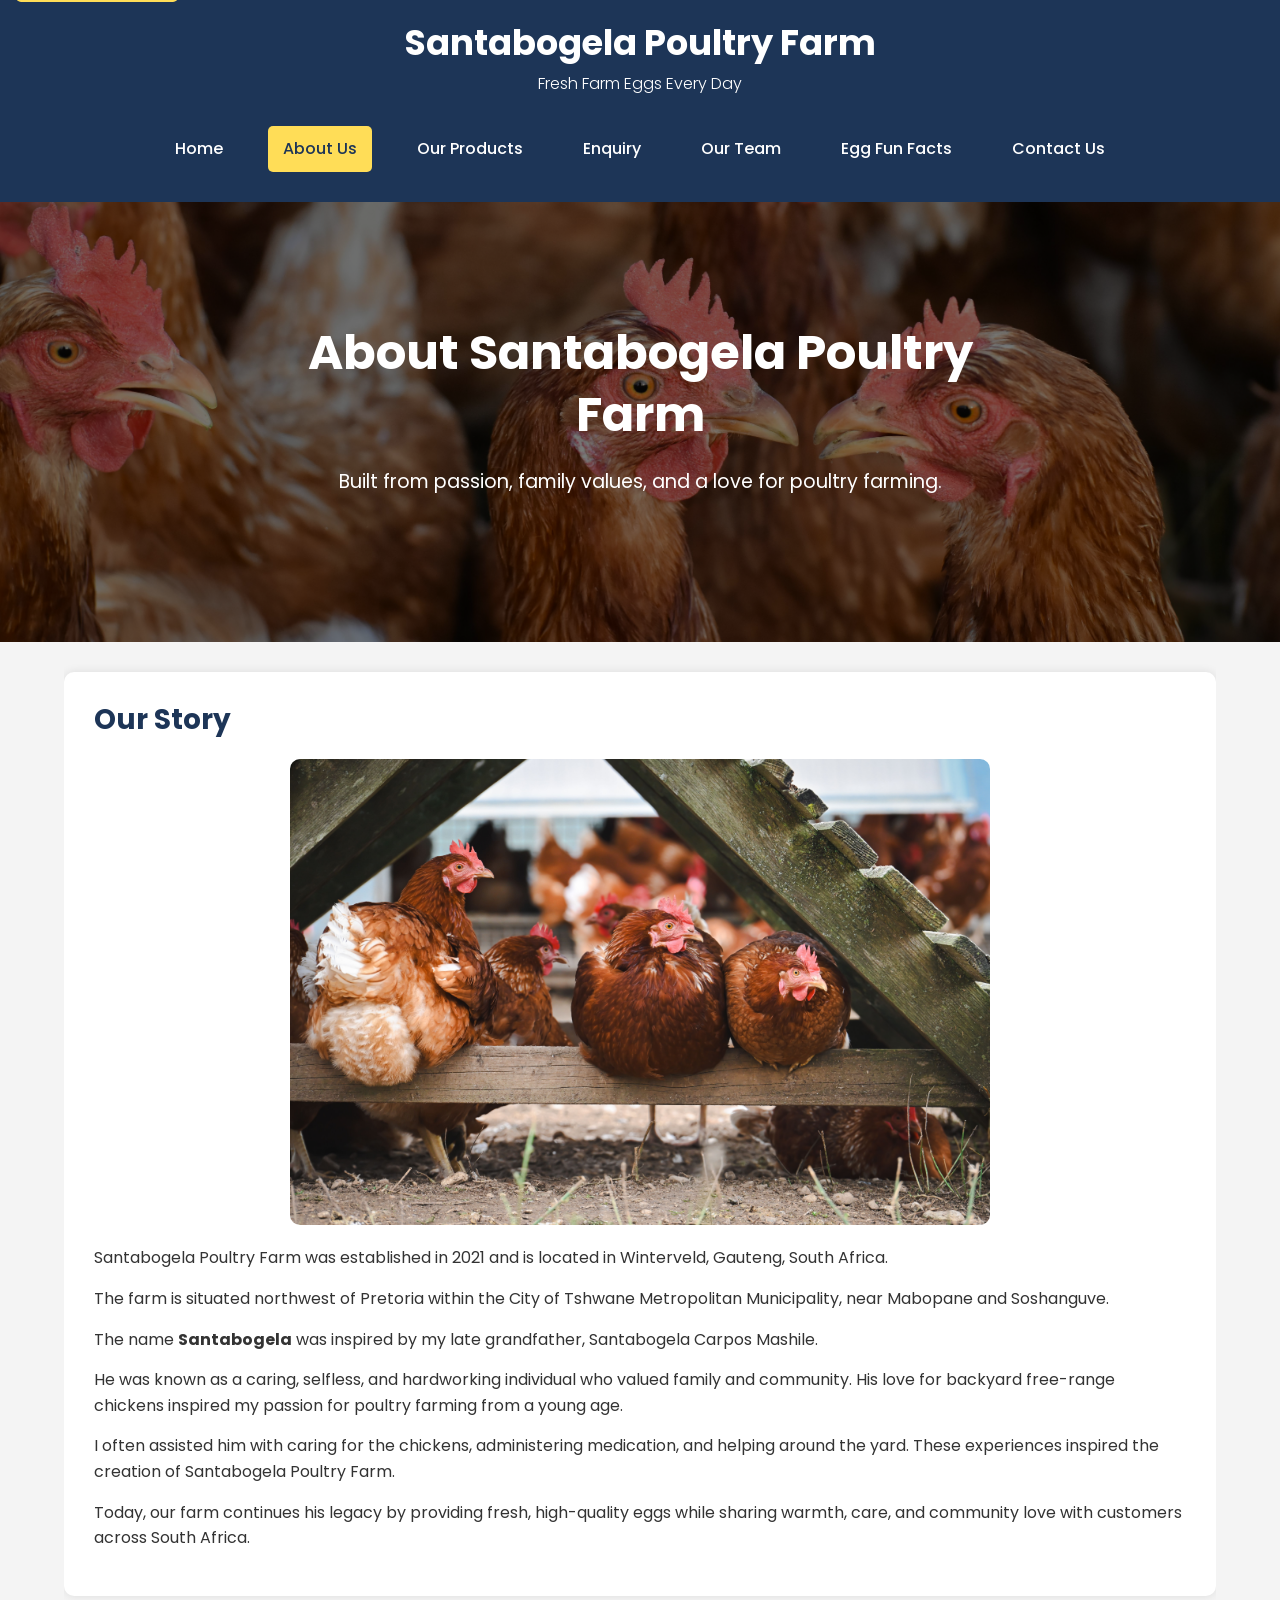
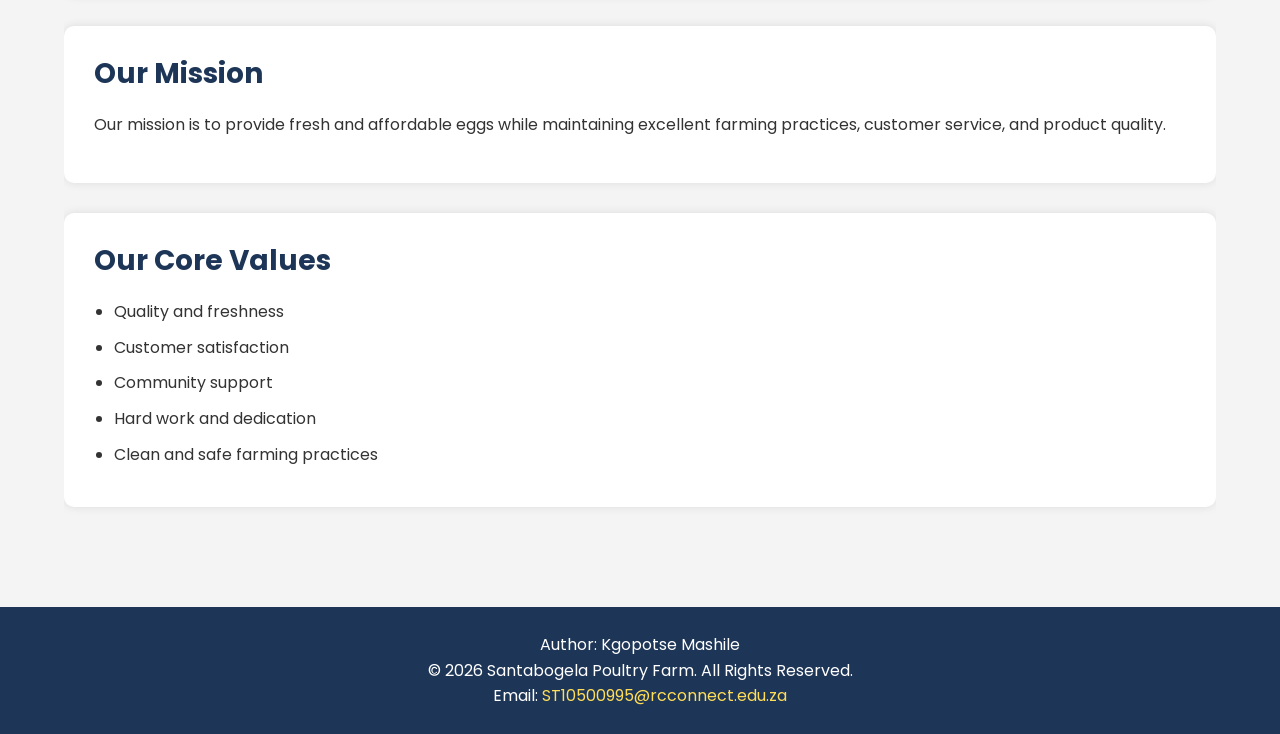
==== commit 7485c350: "added inquiry tab and updated readme file" ====
--- a/about.html
+++ b/about.html
@@ -37,6 +37,7 @@
                 <li><a href="index.html">Home</a></li>
                 <li><a href="about.html" class="active">About Us</a></li>
                 <li><a href="products.html">Our Products</a></li>
+                <li><a href="enquiry.html">Enquiry</a></li>
                 <li><a href="team.html">Our Team</a></li>
                 <li><a href="eggfunfacts.html">Egg Fun Facts</a></li>
                 <li><a href="contact.html">Contact Us</a></li>
--- a/css/style.css
+++ b/css/style.css
@@ -300,7 +300,35 @@
     margin-bottom: 1.25rem;
 }
 
+.product-filter-card {
+    max-width: 58rem;
+    margin-left: auto;
+    margin-right: auto;
+}
+
+.filter-controls {
+    display: grid;
+    grid-template-columns: repeat(2, minmax(0, 1fr));
+    gap: 1rem;
+}
+
+.filter-status {
+    color: #1d3557;
+    font-weight: 700;
+    margin-top: 1rem;
+}
+
+.product-card.is-hidden {
+    display: none;
+}
+
 /* Forms */
+.enquiry-card {
+    max-width: 48rem;
+    margin-left: auto;
+    margin-right: auto;
+}
+
 .enquiry-form {
     display: grid;
     gap: 1rem;
@@ -333,6 +361,10 @@
     resize: vertical;
 }
 
+.enquiry-form .btn {
+    justify-self: start;
+}
+
 .form-row input:focus,
 .form-row select:focus,
 .form-row textarea:focus {
@@ -391,9 +423,16 @@
 }
 
 /* Map */
+.map-card {
+    max-width: 54rem;
+    margin-left: auto;
+    margin-right: auto;
+}
+
 .map-embed {
     width: 100%;
-    aspect-ratio: 16 / 9;
+    max-height: 22rem;
+    aspect-ratio: 16 / 7;
     border-radius: 0.625rem;
     overflow: hidden;
     box-shadow: 0 0 0.625rem rgba(0, 0, 0, 0.1);
@@ -550,11 +589,139 @@
 }
 
 .fun-facts-list li {
+    position: relative;
     background-color: #f9f9f9;
     padding: 0.9375rem 1.25rem;
     margin-bottom: 0.75rem;
     border-radius: 0.3125rem;
     border-left: 0.25rem solid #ffdd57;
+    cursor: default;
+    overflow: hidden;
+    transform: perspective(50rem) rotateX(var(--tilt-y, 0deg)) rotateY(var(--tilt-x, 0deg)) translateY(0);
+    transition: transform 0.18s ease, background-color 0.18s ease, box-shadow 0.18s ease;
+    will-change: transform;
+}
+
+.fun-facts-list li::after {
+    content: "";
+    position: absolute;
+    inset: 0;
+    pointer-events: none;
+    background: radial-gradient(
+        circle at var(--cursor-x, 50%) var(--cursor-y, 50%),
+        rgba(255, 221, 87, 0.28),
+        transparent 42%
+    );
+    opacity: 0;
+    transition: opacity 0.18s ease;
+}
+
+.fun-facts-list li:hover,
+.fun-facts-list li:focus {
+    background-color: #ffffff;
+    box-shadow: 0 0.75rem 1.5rem rgba(29, 53, 87, 0.16);
+    transform: perspective(50rem) rotateX(var(--tilt-y, 0deg)) rotateY(var(--tilt-x, 0deg)) translateY(-0.25rem);
+}
+
+.fun-facts-list li:hover::after,
+.fun-facts-list li:focus::after {
+    opacity: 1;
+}
+
+.fun-facts-list li:focus {
+    outline: 0.125rem solid #457b9d;
+    outline-offset: 0.125rem;
+}
+
+.random-fact-card,
+.quiz-card {
+    text-align: center;
+}
+
+.random-fact-text,
+.quiz-question {
+    background-color: #f9f9f9;
+    border-left: 0.25rem solid #ffdd57;
+    border-radius: 0.3125rem;
+    color: #1d3557;
+    font-size: 1.1rem;
+    font-weight: 600;
+    margin: 1rem auto 1.25rem;
+    max-width: 50rem;
+    padding: 1rem 1.25rem;
+}
+
+.random-fact-text.is-changing {
+    animation: factPop 0.35s ease;
+}
+
+.quiz-options {
+    display: grid;
+    gap: 0.75rem;
+    margin: 1.25rem auto;
+    max-width: 45rem;
+}
+
+.quiz-option {
+    width: 100%;
+    background-color: #ffffff;
+    border: 0.125rem solid #c9d3dc;
+    border-radius: 0.3125rem;
+    color: #1d3557;
+    cursor: pointer;
+    font-family: inherit;
+    font-size: 1rem;
+    font-weight: 600;
+    padding: 0.875rem 1rem;
+    transition: background-color 0.2s ease, border-color 0.2s ease, transform 0.2s ease;
+}
+
+.quiz-option:hover,
+.quiz-option:focus {
+    border-color: #457b9d;
+    transform: translateY(-0.125rem);
+    outline: none;
+}
+
+.quiz-option.is-correct {
+    background-color: #e8f7ee;
+    border-color: #1d6b3a;
+    color: #1d6b3a;
+}
+
+.quiz-option.is-incorrect {
+    background-color: #fdeceb;
+    border-color: #b42318;
+    color: #b42318;
+}
+
+.quiz-option:disabled {
+    cursor: default;
+}
+
+.quiz-feedback {
+    min-height: 1.75rem;
+    font-weight: 700;
+}
+
+.quiz-feedback.success {
+    color: #1d6b3a;
+}
+
+.quiz-feedback.error {
+    color: #b42318;
+}
+
+@keyframes factPop {
+    0% {
+        opacity: 0.2;
+        transform: scale(0.98);
+    }
+
+    100% {
+        opacity: 1;
+        transform: scale(1);
+    }
 }
 
 .fun-message,
@@ -682,6 +849,15 @@
         grid-template-columns: 1fr;
     }
 
+    .filter-controls {
+        grid-template-columns: 1fr;
+    }
+
+    .map-embed {
+        max-height: none;
+        aspect-ratio: 4 / 3;
+    }
+
     .logo h1 {
         font-size: 1.75rem;
     }
